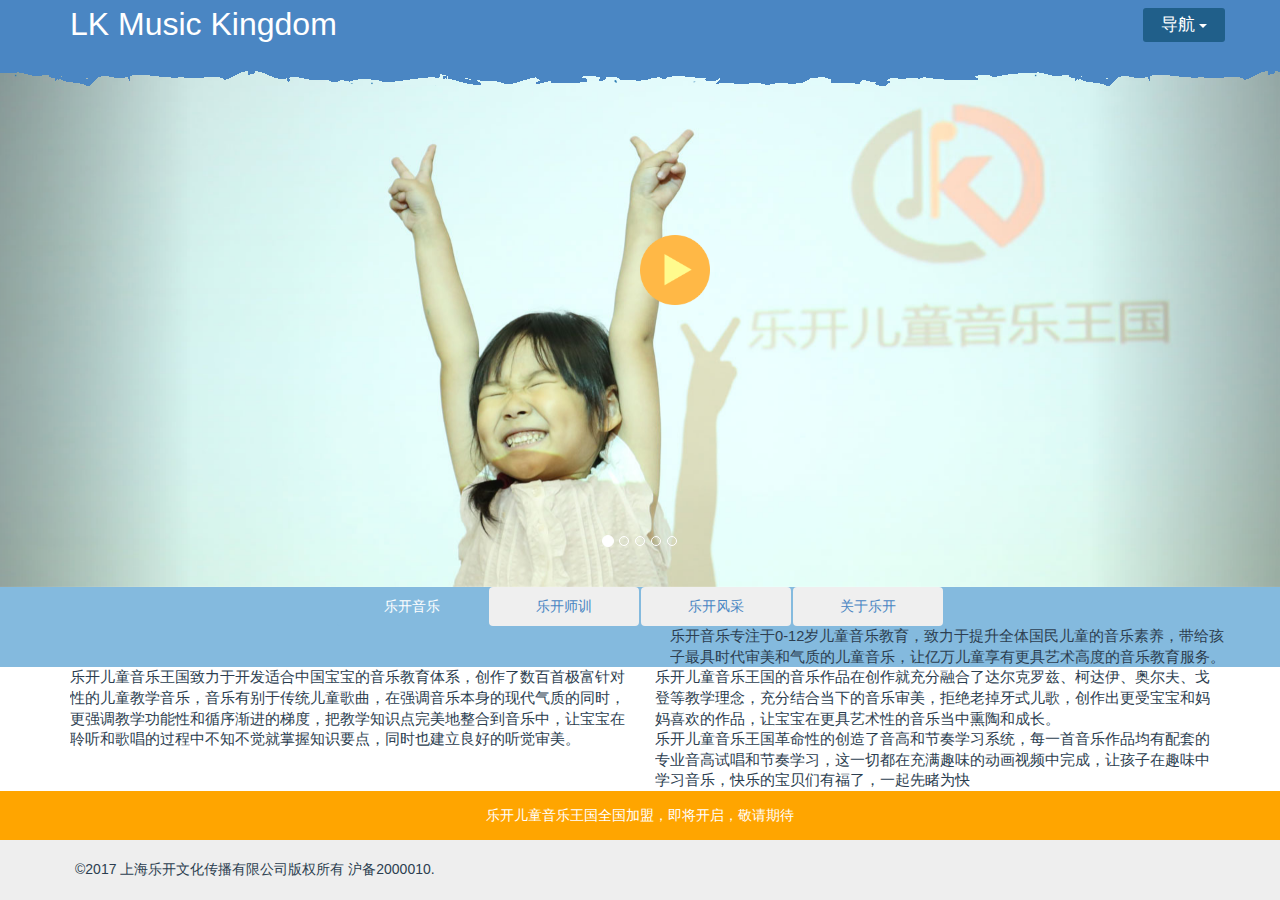
==== www/html/index.html @ 1373474d "init" ====
<html lang="en">
<head>
    <meta charset="UTF-8">
    <meta name="viewport" content="width=device-width, initial-scale=1">
    <title>乐开儿童音乐王国|中国最权威的儿童音乐教育品牌</title>
    <link rel="stylesheet" href="./css/bootstrap.css">
    <link rel="stylesheet" href="./css/style.css">
    <script src="./js/jquery-3.2.1.min.js"></script>
    <script src="./js/bootstrap.js"></script>
    <style>
        .video {
            position: absolute;
            height: auto;
            margin: 0 auto;
            text-align: center;
            z-index: 5;
            top:40%;
            left: 50%;
            display: inline-block;
            vertical-align: middle;
        }
        .play-video-btn {
            height: 70px;
            width: 70px;
            text-align: center;
        }
        .play-video-btn img {
            cursor: pointer;
            position: relative;
            z-index: 2;
        }
        .play-video-btn:after {
            display: block;
            position: absolute;
            left: 0;
            width: 100%;
            height: 10px;
            margin-top: -40px;
            background: transparent url("./img/dotted-line.png") repeat-x;
            content: '';
        }
        ul.nav {
            list-style: none;
            float: left;
            position: relative;
            left: 50%;
        }
        .nav li{ 
            float:left;
            position: relative;
            left: -50%;
        }
        .nav li a{ display:block; text-align:center; width:150px; background-color:#efefef;}
        .nav li.active a {background-color:#84bade;}
        .nav li.active a:hover {background-color:#84bade;}
        .nav li.active a:after {background-color:#84bade;}
        .nav li a:hover{ background-color:#F60; color:#fff}
        .padding {padding: 5px}
       </style>
</head>
<body>
<div class="wrapper">
    <nav class="navbar navbar-default navbar-fixed-top">
        <div class="container-fluid" style="background-color:#4a86c3">
            <div class="container">
                <div class="navbar-header navbar-left">
                    <span style="font-size: xx-large;color: white;line-height: 150%">LK Music Kingdom</span>
                </div>
                <div class="dropdown navbar-btn navbar-right">
                    <button type="button" class="btn dropdown-toggle" id="dropdownMenu" data-toggle="dropdown">导航
                        <span class="caret"></span>
                    </button>
                    <ul class="dropdown-menu tab-titles constrain" role="menu" aria-labelledby="dropdownMenu"
                        style="background-color:#4a86c3">
                        <li role="presentation" style="color: white">
                            <a role="menuitem" tabindex="-1" href="#">乐开音乐</a>
                        </li>
                        <li role="presentation" style="color: white">
                            <a role="menuitem" tabindex="-1" href="#">乐开师训</a>
                        </li>
                        <li role="presentation" style="color: white">
                            <a role="menuitem" tabindex="-1" href="#">乐开风采</a>
                        </li>
                        <li role="presentation" style="color: white">
                            <a role="menuitem" tabindex="-1" href="#">关于乐开</a>
                        </li>
                    </ul>
                </div>
            </div>
        </div>
        <div class="header-wrapper">&nbsp;</div>
    </nav>
    <!--轮播 start-->
    <div style="position:relative;">
        <div id="myCarousel" class="carousel slide">
            <!-- 轮播（Carousel）指标 -->
            <ol class="carousel-indicators">
                <li data-target="#myCarousel" data-slide-to="0" class="active"></li>
                <li data-target="#myCarousel" data-slide-to="1"></li>
                <li data-target="#myCarousel" data-slide-to="2"></li>
                <li data-target="#myCarousel" data-slide-to="3"></li>
                <li data-target="#myCarousel" data-slide-to="4"></li>
            </ol>
            <!-- 轮播（Carousel）项目 -->
            <div class="carousel-inner">
                <div class="item active">
                    <img src="./img/carousel/slide3.jpg" alt="Third slide">
                </div>
                <div class="item">
                    <img src="./img/carousel/slide1.jpg" alt="First slide">
                </div>
                <div class="item">
                    <img src="./img/carousel/slide2.jpg" alt="Second slide">
                </div>
                <div class="item">
                    <img src="./img/carousel/slide4.jpg" alt="Third slide">
                </div>
                <div class="item">
                    <img src="./img/carousel/slide5.jpg" alt="Third slide">
                </div>
            </div>
            <!-- 轮播（Carousel）导航 -->
            <a class="carousel-control left" href="#myCarousel" data-slide="prev">&lsaquo;</a>
            <a class="carousel-control right" href="#myCarousel" data-slide="next">&rsaquo;</a>
        </div>
        <div class="video">
            <div class="play-video-btn">
                <a href="#" data-toggle="modal" data-target="#videoModal">
                    <img src="./img/play-video-btn.png" alt="Play Video">
                </a>
            </div>
        </div>
    </div>
    <!--轮播 end-->
    <!--标签页 start-->
    <div style="background-color: #84bade">
        <div class="container">
            <ul id="myTab" class="nav nav-pills">
                <li class="active">
                    <a href="#music" data-toggle="tab">
                        乐开音乐
                    </a>
                </li>
                <li>
                    <a href="#teacher" data-toggle="tab">乐开师训</a>
                </li>
                <li>
                    <a href="#activity" data-toggle="tab">乐开风采</a>
                </li>
                <li>
                    <a href="#about" data-toggle="tab">关于乐开</a>
                </li>
            </ul>
            <div id="myTabContent" class="tab-content">
                <div class="tab-pane fade in active" id="music">
                    <div class="container">
                        <div class="row">
                            <div class="col-md-6">
                                
                            </div>
                            <div class="col-md-6">
                                <p>乐开音乐专注于0-12岁儿童音乐教育，致力于提升全体国民儿童的音乐素养，带给孩子最具时代审美和气质的儿童音乐，让亿万儿童享有更具艺术高度的音乐教育服务。
                                </p>
                            </div>
                        </div>
                    </div>
                </div>
                <div class="tab-pane fade" id="teacher">
                    <div class="container">
                        <div class="row">
                            <div class="col-md-6">
                                <p>
                                    <ul>
                                        <li>节奏由简入难，逐渐深入，多元练习，趣味融入，快乐地玩，开心地学</li>
                                        <li>结合达尔克罗兹,柯达伊,奥尔夫等多元教学法，融合中国的本土文化元素,有梯度的儿童音高教学练习，充分适应孩子不同年龄段的视唱特征</li>
                                        <li>由国内外音乐早教专家和一线专业儿童音乐创作团队历时数年，精心打磨创作编配，带给属于孩子们真正有童真和气质的儿童音乐</li>
                                        <li>融合趣味性的动画节奏及音高练习，配合奥尔夫乐器玩法，真正提升孩子的音乐基础能力及听想能力</li>
                                    </ul>
                                </p>
                            </div>
                            <div class="col-md-6">
                                
                            </div>
                        </div>
                    </div>
                </div>
                <div class="tab-pane fade" id="activity">
                    <p><img src="./img/content/a.png"></p>
                </div>
                <div class="tab-pane fade" id="about">
                    <div class="container">
                        <div class="row">
                            <div class="col-md-6">
                                <dl class="dl-horizontal">
                                    <dt></dt>
                                    <dd><img src="./img/qr.png" style="width:150px;height:150px"></dd>
                                    <dt>地址</dt>
                                    <dd>...</dd>
                                    <dt>联系电话</dt>
                                    <dd>...</dd>
                                    <dt>联系人</dt>
                                    <dd>...</dd>
                                    <dt>邮箱</dt>
                                    <dd>...</dd>
                                </dl>
                            </div>
                            <div class="col-md-6 padding"><iframe src="map.html" width="100%" height="40%"></iframe></div>
                        </div>
                    </div>                    
                </div>
            </div>
        </div>
    </div>
    <!--标签页 end-->
    <!--固定start-->
    <div class="container">
        <div class="row">
            <div class="col-md-6">
                <p>
                乐开儿童音乐王国致力于开发适合中国宝宝的音乐教育体系，创作了数百首极富针对性的儿童教学音乐，音乐有别于传统儿童歌曲，在强调音乐本身的现代气质的同时，更强调教学功能性和循序渐进的梯度，把教学知识点完美地整合到音乐中，让宝宝在聆听和歌唱的过程中不知不觉就掌握知识要点，同时也建立良好的听觉审美。
                </p>
            </div>
            <div class="col-md-6">
                <p>
                乐开儿童音乐王国的音乐作品在创作就充分融合了达尔克罗兹、柯达伊、奥尔夫、戈登等教学理念，充分结合当下的音乐审美，拒绝老掉牙式儿歌，创作出更受宝宝和妈妈喜欢的作品，让宝宝在更具艺术性的音乐当中熏陶和成长。
                </p>
                <p>乐开儿童音乐王国革命性的创造了音高和节奏学习系统，每一首音乐作品均有配套的专业音高试唱和节奏学习，这一切都在充满趣味的动画视频中完成，让孩子在趣味中学习音乐，快乐的宝贝们有福了，一起先睹为快
                </p>
            </div>
        </div>
    </div>
    <!--固定end-->
    <div style="background-color: orange">
        <div class="container text-center" style="color: white;padding: 15px">乐开儿童音乐王国全国加盟，即将开启，敬请期待</div>
    </div>
    <div style="background-color: #EEEEEE">
        <div class="container" style="padding: 20px">©2017 上海乐开文化传播有限公司版权所有 沪备2000010.</div>
    </div>
</div>
<div class="modal fade" id="videoModal" tabindex="-1">
    <div class="modal-dialog" role="document" style="width: auto;">
        <div class="modal-content">
            <div class="modal-body">
                <video id="videoSource" controls="controls" style="width: 100%">
                    <source src="./img/ConfidentCustomer.mp4" type="video/mp4">
                    你的浏览器不支持该视频播放！
                </video>
            </div>
        </div>
    </div>
</div>
</body>
</html>

<script>
    $(function() {
        var video = document.getElementById('videoSource');
        $('#videoModal').on('hide.bs.modal', function(){
            video.pause();
        })
        $('#videoModal').on('shown.bs.modal', function(){
            video.play();
        })
    });
</script>
---- www/html/css/style.css ----
@charset "UTF-8";
* {
  margin: 0;
  padding: 0;
  box-sizing: border-box;
  -webkit-tap-highlight-color: transparent; }

/*! normalize.css v1.1.0 | MIT License | git.io/normalize */
/* ==========================================================================
   HTML5 display definitions
   ========================================================================== */
/**
 * Correct `block` display not defined in IE 6/7/8/9 and Firefox 3.
 */
article,
aside,
details,
figcaption,
figure,
footer,
header,
hgroup,
main,
nav,
section,
summary {
  display: block;
}

/**
 * Correct `inline-block` display not defined in IE 6/7/8/9 and Firefox 3.
 */
audio,
canvas,
video {
  display: inline-block;
  *display: inline;
  *zoom: 1;
}

/**
 * Prevent modern browsers from displaying `audio` without controls.
 * Remove excess height in iOS 5 devices.
 */
audio:not([controls]) {
  display: none;
  height: 0;
}

/**
 * Address styling not present in IE 7/8/9, Firefox 3, and Safari 4.
 * Known issue: no IE 6 support.
 */
[hidden] {
  display: none;
}

/* ==========================================================================
   Base
   ========================================================================== */
/**
 * 1. Correct text resizing oddly in IE 6/7 when body `font-size` is set using
 *    `em` units.
 * 2. Prevent iOS text size adjust after orientation change, without disabling
 *    user zoom.
 */
html {
  font-size: 100%;
  /* 1 */
  -webkit-text-size-adjust: 100%;
  /* 2 */
  -ms-text-size-adjust: 100%;
  /* 2 */
}

/**
 * Address `font-family` inconsistency between `textarea` and other form
 * elements.
 */
html,
button,
input,
select,
textarea {
  font-family: sans-serif;
}

/**
 * Address margins handled incorrectly in IE 6/7.
 */
body {
  margin: 0;
}

/* ==========================================================================
   Links
   ========================================================================== */
/**
 * Address `outline` inconsistency between Chrome and other browsers.
 */
a:focus {
  outline: thin dotted;
}

/**
 * Improve readability when focused and also mouse hovered in all browsers.
 */
a:active,
a:hover {
  outline: 0;
}

/* ==========================================================================
   Typography
   ========================================================================== */
/**
 * Address font sizes and margins set differently in IE 6/7.
 * Address font sizes within `section` and `article` in Firefox 4+, Safari 5,
 * and Chrome.
 */
h1 {
  font-size: 2em;
  margin: 0.67em 0;
}

h2 {
  font-size: 1.5em;
  margin: 0.83em 0;
}

h3 {
  font-size: 1.17em;
  margin: 1em 0;
}

h4 {
  font-size: 1em;
  margin: 1.33em 0;
}

h5 {
  font-size: 0.83em;
  margin: 1.67em 0;
}

h6 {
  font-size: 0.67em;
  margin: 2.33em 0;
}

/**
 * Address styling not present in IE 7/8/9, Safari 5, and Chrome.
 */
abbr[title] {
  border-bottom: 1px dotted;
}

/**
 * Address style set to `bolder` in Firefox 3+, Safari 4/5, and Chrome.
 */
b,
strong {
  font-weight: bold;
}

blockquote {
  margin: 1em 40px;
}

/**
 * Address styling not present in Safari 5 and Chrome.
 */
dfn {
  font-style: italic;
}

/**
 * Address differences between Firefox and other browsers.
 * Known issue: no IE 6/7 normalization.
 */
hr {
  -moz-box-sizing: content-box;
  box-sizing: content-box;
  height: 0;
}

/**
 * Address styling not present in IE 6/7/8/9.
 */
mark {
  background: #ff0;
  color: #000;
}

/**
 * Address margins set differently in IE 6/7.
 */
p,
pre {
  margin: 1em 0;
}

/**
 * Correct font family set oddly in IE 6, Safari 4/5, and Chrome.
 */
code,
kbd,
pre,
samp {
  font-family: monospace, serif;
  _font-family: 'courier new', monospace;
  font-size: 1em;
}

/**
 * Improve readability of pre-formatted text in all browsers.
 */
pre {
  white-space: pre;
  white-space: pre-wrap;
  word-wrap: break-word;
}

/**
 * Address CSS quotes not supported in IE 6/7.
 */
q {
  quotes: none;
}

/**
 * Address `quotes` property not supported in Safari 4.
 */
q:before,
q:after {
  content: '';
  content: none;
}

/**
 * Address inconsistent and variable font size in all browsers.
 */
small {
  font-size: 80%;
}

/**
 * Prevent `sub` and `sup` affecting `line-height` in all browsers.
 */
sub,
sup {
  font-size: 75%;
  line-height: 0;
  position: relative;
  vertical-align: baseline;
}

sup {
  top: -0.5em;
}

sub {
  bottom: -0.25em;
}

/* ==========================================================================
   Lists
   ========================================================================== */
/**
 * Address margins set differently in IE 6/7.
 */
dl,
menu,
ol,
ul {
  margin: 1em 0;
}

dd {
  margin: 0 0 0 40px;
}

/**
 * Address paddings set differently in IE 6/7.
 */
menu,
ol,
ul {
  padding: 0 0 0 40px;
}

/**
 * Correct list images handled incorrectly in IE 7.
 */
nav ul,
nav ol {
  list-style: none;
  list-style-image: none;
}

/* ==========================================================================
   Embedded content
   ========================================================================== */
/**
 * 1. Remove border when inside `a` element in IE 6/7/8/9 and Firefox 3.
 * 2. Improve image quality when scaled in IE 7.
 */
img {
  border: 0;
  /* 1 */
  -ms-interpolation-mode: bicubic;
  /* 2 */
}

/**
 * Correct overflow displayed oddly in IE 9.
 */
svg:not(:root) {
  overflow: hidden;
}

/* ==========================================================================
   Figures
   ========================================================================== */
/**
 * Address margin not present in IE 6/7/8/9, Safari 5, and Opera 11.
 */
figure {
  margin: 0;
}

/* ==========================================================================
   Forms
   ========================================================================== */
/**
 * Correct margin displayed oddly in IE 6/7.
 */
form {
  margin: 0;
}

/**
 * Define consistent border, margin, and padding.
 */
fieldset {
  border: 1px solid #c0c0c0;
  margin: 0 2px;
  padding: 0.35em 0.625em 0.75em;
}

/**
 * 1. Correct color not being inherited in IE 6/7/8/9.
 * 2. Correct text not wrapping in Firefox 3.
 * 3. Correct alignment displayed oddly in IE 6/7.
 */
legend {
  border: 0;
  /* 1 */
  padding: 0;
  white-space: normal;
  /* 2 */
  *margin-left: -7px;
  /* 3 */
}

/**
 * 1. Correct font size not being inherited in all browsers.
 * 2. Address margins set differently in IE 6/7, Firefox 3+, Safari 5,
 *    and Chrome.
 * 3. Improve appearance and consistency in all browsers.
 */
button,
input,
select,
textarea {
  font-size: 100%;
  /* 1 */
  margin: 0;
  /* 2 */
  vertical-align: baseline;
  /* 3 */
  *vertical-align: middle;
  /* 3 */
}

/**
 * Address Firefox 3+ setting `line-height` on `input` using `!important` in
 * the UA stylesheet.
 */
button,
input {
  line-height: normal;
}

/**
 * Address inconsistent `text-transform` inheritance for `button` and `select`.
 * All other form control elements do not inherit `text-transform` values.
 * Correct `button` style inheritance in Chrome, Safari 5+, and IE 6+.
 * Correct `select` style inheritance in Firefox 4+ and Opera.
 */
button,
select {
  text-transform: none;
}

/**
 * 1. Avoid the WebKit bug in Android 4.0.* where (2) destroys native `audio`
 *    and `video` controls.
 * 2. Correct inability to style clickable `input` types in iOS.
 * 3. Improve usability and consistency of cursor style between image-type
 *    `input` and others.
 * 4. Remove inner spacing in IE 7 without affecting normal text inputs.
 *    Known issue: inner spacing remains in IE 6.
 */
button,
html input[type="button"],
input[type="reset"],
input[type="submit"] {
  -webkit-appearance: button;
  /* 2 */
  cursor: pointer;
  /* 3 */
  *overflow: visible;
  /* 4 */
}

/**
 * Re-set default cursor for disabled elements.
 */
button[disabled],
html input[disabled] {
  cursor: default;
}

/**
 * 1. Address box sizing set to content-box in IE 8/9.
 * 2. Remove excess padding in IE 8/9.
 * 3. Remove excess padding in IE 7.
 *    Known issue: excess padding remains in IE 6.
 */
input[type="checkbox"],
input[type="radio"] {
  box-sizing: border-box;
  /* 1 */
  padding: 0;
  /* 2 */
  *height: 13px;
  /* 3 */
  *width: 13px;
  /* 3 */
}

/**
 * 1. Address `appearance` set to `searchfield` in Safari 5 and Chrome.
 * 2. Address `box-sizing` set to `border-box` in Safari 5 and Chrome
 *    (include `-moz` to future-proof).
 */
input[type="search"] {
  -webkit-appearance: textfield;
  /* 1 */
  -moz-box-sizing: content-box;
  -webkit-box-sizing: content-box;
  /* 2 */
  box-sizing: content-box;
}

/**
 * Remove inner padding and search cancel button in Safari 5 and Chrome
 * on OS X.
 */
input[type="search"]::-webkit-search-cancel-button,
input[type="search"]::-webkit-search-decoration {
  -webkit-appearance: none;
}

/**
 * Remove inner padding and border in Firefox 3+.
 */
button::-moz-focus-inner,
input::-moz-focus-inner {
  border: 0;
  padding: 0;
}

/**
 * 1. Remove default vertical scrollbar in IE 6/7/8/9.
 * 2. Improve readability and alignment in all browsers.
 */
textarea {
  overflow: auto;
  /* 1 */
  vertical-align: top;
  /* 2 */
}

/* ==========================================================================
   Tables
   ========================================================================== */
/**
 * Remove most spacing between table cells.
 */
table {
  border-collapse: collapse;
  border-spacing: 0;
}

@font-face {
  font-family: 'StreetscriptRedux';
  src: url("../fonts/streetscriptredux-webfont.eot");
  src: url("../fonts/streetscriptredux-webfont.eot?#iefix") format("embedded-opentype"), url("../fonts/streetscriptredux-webfont.woff") format("woff"), url("../fonts/streetscriptredux-webfont.ttf") format("truetype");
  font-weight: normal;
  font-style: normal;
}
*, *:before, *:after {
  -webkit-box-sizing: border-box;
  -moz-box-sizing: border-box;
  box-sizing: border-box;
}

body, html,p {
  font-weight: 300;
  font-size: 14px;
  line-height: 1.4;
  font-family: Microsoft Yahei,"Cabin", "Helvetica Neue", Helvetica, Arial, sans-serif;
  color: #2c3e50;
  margin: 0;
  padding: 0;
  width: 100%;
  overflow-x: hidden;
}

h1, h2, h3, h4, h5, h6 {
  font-family: "StreetscriptRedux", "Helvetica Neue", Helvetica, Arial, sans-serif;
  margin: 0;
  padding: 0;
}

.content h1, .content h2, .content h3, .content h4, .content h5, .content h6 {
  font-family: "Cabin", "Helvetica Neue", Helvetica, Arial, sans-serif;
}

.content.jp-content {
  font-size: 0.8em;
}
.content.jp-content h1, .content.jp-content h2, .content.jp-content h3, .content.jp-content h4, .content.jp-content h5, .content.jp-content h6 {
  font-family: "ヒラギノ角ゴ Pro W3", "Hiragino Kaku Gothic Pro", Osaka, "メイリオ", Meiryo, "ＭＳ Ｐゴシック", "MS PGothic", "Cabin", sans-serif;
}

h2 {
  font-size: 1.5em;
}

p {
  line-height: 1.4em;
  font-size: 14px;
}

a {
  text-decoration: none;
  color: #4a86c3;
}
a:hover {
  color: #205f8a;
}

ul {
  margin: 0;
  padding: 0;
}
ul li {
  list-style-type: none;
  margin: 0;
  padding: 0;
}

img {
  max-width: 100%;
}

.wrapper {
  width: 100%;
}

.header-wrapper {
  background-color: #4a86c3;
}
.header-wrapper:after {
  display: block;
  margin-top: -8px;
  height: 24px;
  width: 100%;
  content: " ";
  background: white url(../img/tear_bg.png) top center repeat-x;
}
.header-wrapper.sticky {
  position: fixed;
  z-index: 10;
}
.header-wrapper.sticky:after {
  background-color: transparent;
}

.body-wrapper {
  background-color: white;
}

.newsletter-wrapper {
  background: #ff9a00 url("../img/dotted-line.png") repeat-x;
  background-position: 0 3em;
}

.footer-wrapper {
  background-color: #ecf0f1;
}

.constrain {
  width: 90%;
  max-width: 63.75em;
  margin: 0 auto;
}

.btn {
  display: block;
  width: 100%;
  text-align: center;
  background-color: #205f8a;
  color: white;
  font-size: 1.2em;
  text-decoration: none;
  padding: 0.25em 1em;
  -moz-border-radius: 3px;
  -webkit-border-radius: 3px;
  border-radius: 3px;
  cursor: pointer;
}
.btn:hover {
  background-color: #84bade;
  color: white;
}

.no-mobile {
  display: none;
}

.desktop-only {
  display: none;
}

.cf:before,
.cf:after {
  content: " ";
  display: table;
}

.cf:after {
  clear: both;
}

.flash-alert {
  position: absolute;
  width: 100%;
  z-index: 100;
  background-color: #ff9a00;
  text-align: center;
  color: white;
  font-weight: bold;
  padding: 2em 0;
  filter: progid:DXImageTransform.Microsoft.Alpha(Opacity=90);
  opacity: 0.9;
}
.flash-alert h2 {
  font-size: 1.3em;
}

.call-to-action {
  margin-top: 1em;
}

@media all and (min-width: 45em) {
  p {
    font-size: 1.05em;
  }

  .btn {
    display: inline-block;
    width: auto;
  }

  .newsletter-wrapper {
    background-position: 0 3.5em;
  }
}
@media all and (min-width: 63.75em) {
  .mobile-only {
    display: none !important;
  }

  .no-mobile {
    display: block !important;
  }

  .desktop-only {
    display: block !important;
  }
}
.sm2_button {
  cursor: pointer;
  display: inline-block;
}
.sm2_button:before {
  position: relative;
  top: 6px;
  content: '';
  display: inline-block;
  width: 20px;
  height: 20px;
  margin-right: 0.5em;
  background: url("../img/play-song-sprite.png") no-repeat;
}
.sm2_button.sm2_playing:before {
  background-position: -20px 0;
}

/* Firefox specific hack */
@-moz-document url-prefix() {
  header .language-select select {
    padding-top: 8px !important;
  }
}
header .language-select select::-ms-expand {
  display: none;
}

header {
  padding: 2em 0 0.5em 0;
}
header .header-left {
  float: left;
  width: 62%;
}
header .header-right {
  float: right;
  width: 38%;
  text-align: right;
}
header .sub-site-name {
  color: white;
  font-size: 1.1em;
}
header .mobile-btn {
  position: relative;
  display: inline-block;
  color: white;
  padding: 0.5em;
  margin-left: 0.5em;
  cursor: pointer;
  border: 1px solid white;
  -moz-border-radius: 3px;
  -webkit-border-radius: 3px;
  border-radius: 3px;
}
header .mobile-btn.active:after {
  position: absolute;
  bottom: -16px;
  left: 50%;
  margin-left: -15px;
  border-left: 15px solid transparent;
  border-right: 15px solid transparent;
  border-bottom: 15px solid #205f8a;
  content: "";
  z-index: 3;
}
header .jpn-site-link {
  border-radius: 3px;
  background-color: #84bade;
  padding: 5px;
  font-size: 0.85em;
  color: white;
}
header .menu {
  display: none;
  position: absolute;
  z-index: 5;
  top: 100%;
  margin-top: 16px;
  left: 0px;
}
header .menu.active {
  display: block;
}
header .menu li {
  background-color: #205f8a;
  border-top: 1px solid #4a86c3;
}
header .menu li a {
  color: white;
  display: block;
  padding: 0.75em 1em;
  -moz-transition: background-color 500ms;
  -o-transition: background-color 500ms;
  -webkit-transition: background-color 500ms;
  transition: background-color 500ms;
}
header .menu li a:hover {
  color: white;
  background-color: #84bade;
}
header .menu.main-menu {
  width: 100%;
  left: 0;
  top: 68px;
  font-size: 1.1em;
  text-transform: uppercase;
  text-align: center;
  z-index: 10;
}
header .menu.main-menu li {
  width: 100%;
  display: block;
}
header .menu.main-menu li.mobile-only.taiwan a {
  font-size: 1.2em;
}
header .language-select {
  overflow: hidden;
  position: relative;
}
header .language-select select {
  padding: 0px 45px 0 10px;
  margin: 0;
  background: #87b8d9;
  border-radius: 3px;
  color: #34495e;
  font-size: 0.8em;
  border: 1px solid transparent;
  outline: none;
  display: inline-block;
  -webkit-appearance: none;
  -moz-appearance: none;
  appearance: none;
  cursor: pointer;
  height: 30px;
}
header .language-select:after {
  content: '';
  border: none;
  background: url("../img/dropdown.png") no-repeat scroll right top;
  position: absolute;
  right: 0;
  top: 0;
  width: 33px;
  height: 30px;
  margin: 0;
  outline: none;
  padding: 0;
  pointer-events: none;
}
header .secondary-nav-container {
  float: right;
}
header .secondary-nav {
  -moz-border-radius: 3px;
  -webkit-border-radius: 3px;
  border-radius: 3px;
  background-color: #205f8a;
  float: right;
  margin-top: 0.8em;
}
header .secondary-nav li {
  -moz-border-radius: 3px;
  -webkit-border-radius: 3px;
  border-radius: 3px;
  -moz-transition: 500ms;
  -o-transition: 500ms;
  -webkit-transition: 500ms;
  transition: 500ms;
  display: inline-block;
  list-style-type: disc !important;
}
header .secondary-nav li a {
  color: white;
  display: block;
  padding: 0.5em;
}
header .secondary-nav li:hover {
  background-color: #84bade;
}
@media all and (min-width: 63.75em) {
  header .header-left {
    min-height: 32px;
  }
  header .menu {
    display: block;
    position: static;
    float: left;
  }
  header .menu.main-menu {
    width: 59%;
    text-transform: none;
    text-align: left;
  }
  header .menu.main-menu li {
    -moz-border-radius: 3px;
    -webkit-border-radius: 3px;
    border-radius: 3px;
    -moz-transition: 500ms;
    -o-transition: 500ms;
    -webkit-transition: 500ms;
    transition: 500ms;
    background-color: transparent;
    border: 0;
    display: inline-block;
    width: auto;
  }
  header .menu.main-menu li:hover, header .menu.main-menu li.active {
    background-color: #84bade;
  }
  header .menu.main-menu li:hover a, header .menu.main-menu li.active a {
    background-color: transparent;
    color: white;
  }
  header .menu.main-menu li a {
    display: inline-block;
    padding: 0.5em;
  }
}

.newsletter {
  padding: 2em 0;
  text-align: center;
}
.newsletter h2 {
  color: white;
  background-color: #ff9a00;
  padding: 0 0.5em;
  display: inline-block;
  font-size: 2em;
}
@media all and (min-width: 45em) {
  .newsletter h2 {
    padding: 0 1.5em;
    font-size: 2.75em;
  }
}

footer {
  padding: 1.5em 0;
}
footer li {
  background-color: #84bade;
  border-bottom: 1px solid #e2f3ff;
}
footer li a {
  color: white;
  display: block;
  padding: 0.75em 1em;
  -moz-transition: background-color 500ms;
  -o-transition: background-color 500ms;
  -webkit-transition: background-color 500ms;
  transition: background-color 500ms;
}
footer li a:hover {
  color: white;
  background-color: #4a86c3;
}
footer .copyright {
  margin-top: 0.75em;
  font-size: 0.9em;
}
@media all and (min-width: 45em) {
  footer .footer-links {
    float: left;
    width: 75%;
  }
  footer .footer-links li a {
    padding: 0;
    margin-right: 0.75em;
  }
  footer .social-links {
    float: right;
    text-align: right;
    width: 25%;
  }
  footer .social-links a {
    text-indent: 100%;
    overflow: hidden;
    white-space: nowrap;
    background: url("../img/social-icons.png") no-repeat;
    height: 32px;
    padding: 0;
    margin: 0 1em;
  }
  footer .social-links a.facebook {
    width: 15px;
  }
  footer .social-links a.youtube {
    width: 32px;
    margin-right: 0;
    background-position: -15px 0;
  }
  footer li {
    background-color: transparent;
    border: none;
    display: inline-block;
  }
  footer li a {
    color: #205f8a;
  }
  footer li a:hover {
    color: #205f8a;
    background-color: transparent;
  }
}

.header-wrapper:after {
  position: absolute;
  z-index: 10;
  background-color: transparent;
}

.header-bg-img {
  display: none;
}

.page-heading-wrapper {
  padding-bottom: 2em;
  position: relative;
}
.page-heading-wrapper .page-heading {
  position: relative;
  padding-top: 28px;
}
.page-heading-wrapper .page-heading .breadcrumbs {
  display: none;
  padding-top: .25em;
}
.page-heading-wrapper .page-heading .breadcrumbs .breadcrumb-divider {
  margin: 0 5px;
  color: #a3b6bb;
}
.page-heading-wrapper .page-heading .breadcrumbs a {
  color: white;
}
.page-heading-wrapper .page-heading .breadcrumbs a:hover {
  color: #ff9a00;
}
.page-heading-wrapper .page-heading h1 {
  color: #ff9a00;
  font-size: 3em;
}

@media all and (min-width: 45em) {
  .header-bg-img {
    display: block;
    width: 100%;
    height: 100%;
    background-size: cover;
    background-position: center center;
    position: absolute;
    z-index: 0;
    top: 0;
  }

  .page-heading-wrapper {
    height: 250px;
    padding-top: 1.75em;
  }
  .page-heading-wrapper .page-heading {
    padding-top: 0;
  }
  .page-heading-wrapper .page-heading .breadcrumbs {
    display: block;
  }
}
/* Firefox specific hack */
@-moz-document url-prefix() {
  .sub-nav-mobile select {
    padding-top: 14px !important;
  }
}
.sub-nav-mobile::-ms-expand {
  display: none;
}

.sub-nav-mobile {
  margin-top: 1em;
  overflow: hidden;
  position: relative;
}
.sub-nav-mobile select {
  width: 100%;
  padding: 0 45px 0 10px;
  margin: 0;
  background: #84bade;
  color: white;
  font-size: 1.05em;
  border: none;
  outline: none;
  display: inline-block;
  -webkit-appearance: none;
  -moz-appearance: none;
  appearance: none;
  cursor: pointer;
  height: 46px;
}
.sub-nav-mobile:after {
  content: '';
  border: none;
  background: #84bade url("../img/dropdown_white.png") 50% 50% no-repeat;
  position: absolute;
  right: 0;
  top: 0;
  width: 46px;
  height: 46px;
  margin: 0;
  outline: none;
  padding: 0;
  pointer-events: none;
}
@media all and (min-width: 45em) {
  .sub-nav-mobile {
    display: none;
  }
}

.sub-nav {
  display: none;
}
@media all and (min-width: 45em) {
  .sub-nav {
    display: block;
    font-size: 1.08em;
  }
  .sub-nav li {
    padding: 0 0 1.20em 1.5em;
    position: relative;
  }
  .sub-nav li.active:before {
    position: absolute;
    left: 0;
    width: 12px;
    height: 16px;
    content: "";
    background: transparent url(../img/subnav_current.png) 0 0.35em no-repeat;
  }
  .sub-nav ul ul {
    margin-left: -15px;
  }
  .sub-nav ul ul li {
    padding-top: 5px;
    padding-bottom: 5px;
  }
  .sub-nav ul ul li a {
    color: #96b4c9;
  }
}

.jp-content {
  font-family: "ヒラギノ角ゴ Pro W3", "Hiragino Kaku Gothic Pro", Osaka, "メイリオ", Meiryo, "ＭＳ Ｐゴシック", "MS PGothic", "Cabin", sans-serif;
}

.content {
  padding: 3% 0;
}
.content .main-body ul {
  margin: 1em 0;
  padding: 0 0 0 40px;
  font-size: 1.05em;
  overflow: hidden;
}
.content .main-body ul li {
  list-style-type: disc;
}
.content .main-body ol {
  margin: 1em 0;
  padding: 0 0 0 40px;
  font-size: 1.05em;
  overflow: hidden;
}
.content .right-col {
  width: 100%;
}
.content .embed-container {
  position: relative;
  padding-bottom: 56.25%;
  height: 0;
  overflow: hidden;
  max-width: 100%;
  height: auto;
}
.content .embed-container iframe, .content .embed-container object, .content .embed-container embed {
  position: absolute;
  top: 0;
  left: 0;
  width: 100%;
  height: 100%;
}
@media all and (min-width: 45em) {
  .content .right-col, .content .left-col {
    float: left;
  }
  .content .left-col {
    width: 25%;
    padding-right: 5%;
  }
  .content .right-col {
    width: 75%;
  }
  .content .right-col ul, .content .right-col ol {
    font-size: 1.25em;
  }
  .content .main-body ul, .content .main-body ol {
    font-size: 1.25em;
  }
}

table {
  width: 100%;
  border: 1px solid #4a86c3;
  margin: 1em 0;
  border-collapse: collapse;
  font-size: 1.05em;
}
table a {
  text-decoration: underline;
}
table.td-border tr td {
  border: 1px solid #4a86c3;
}
table.td-border tr td:first-child {
  margin-bottom: 10px;
}

@media all and (max-width: 45em) {
  thead {
    display: none;
  }
}
th {
  font-weight: bold;
  position: relative;
}

tr {
  border: 1px solid #4a86c3;
}
tr.highlighted {
  background-color: #84bade;
  color: white;
}

td {
  display: block;
}

td, th {
  padding: 0.4em;
  padding-right: 0.8em;
}

.tablesorter-header {
  cursor: pointer;
}
.tablesorter-header:after {
  position: absolute;
  top: 0.5em;
  right: 5px;
  content: "";
  width: 0;
  height: 0;
  border-left: 5px solid transparent;
  border-right: 5px solid transparent;
  border-bottom: 7.5px solid white;
}
.tablesorter-header:before {
  position: absolute;
  bottom: 0.5em;
  right: 5px;
  content: "";
  width: 0;
  height: 0;
  border-left: 5px solid transparent;
  border-right: 5px solid transparent;
  border-top: 7.5px solid white;
}
.tablesorter-header.sorter-false {
  cursor: default;
}
.tablesorter-header.sorter-false:before {
  display: none;
}
.tablesorter-header.sorter-false:after {
  display: none;
}

.tablesorter-headerAsc:after {
  position: absolute;
  top: 0.5em;
  right: 5px;
  content: "";
  width: 0;
  height: 0;
  border-left: 10px solid transparent;
  border-right: 10px solid transparent;
  border-bottom: 15px solid white;
}
.tablesorter-headerAsc:before {
  display: none;
}

.tablesorter-headerDesc:after {
  position: absolute;
  top: 0.5em;
  right: 5px;
  content: "";
  width: 0;
  height: 0;
  border-left: 10px solid transparent;
  border-right: 10px solid transparent;
  border-bottom: 0;
  border-top: 15px solid white;
}
.tablesorter-headerDesc:before {
  display: none;
}

@media all and (min-width: 45em) {
  table {
    font-size: 1.2em;
  }

  thead {
    background-color: #4a86c3;
    color: white;
    text-align: left;
  }

  td {
    display: table-cell;
    border: 1px solid #4a86c3;
  }
}
label {
  display: none;
  font-size: 1.2em;
}
label.always-show {
  display: inline;
}

.field-container.multiselect {
  height: 130px;
  margin-bottom: 0.75em;
}

.form_error {
  font-weight: bold;
  color: #ff9a00;
  margin: 5px 0;
}

.required {
  color: #ff9a00;
}

form {
  margin-top: 0.75em;
}
form.boxed {
  background-color: #ecf0f1;
  padding: 1em;
}

input[type="text"], select, textarea, input[type="password"], input[type="phone"], input[type="email"], input[type="tel"] {
  width: 100%;
  border: 1px solid #84bade;
  padding: 0.3em 0.4em;
  margin: 0.75em 0;
  font-size: 1.2em;
  color: #999;
  outline: 0;
}

select[multiple] {
  position: relative;
  top: 70px;
  margin-top: -70px;
  min-width: 175px;
}

input[type="checkbox"] {
  margin-right: 5px;
}

input[type="submit"] {
  outline: 0;
  border: 0;
}

.callout-box {
  background-color: #84bade;
  color: white;
  margin: 1em 0;
  padding: 1em;
}
.callout-box span {
  font-size: 1.2em;
}
.callout-box .select-container {
  margin-top: 1.2em;
  margin-left: 1.2em;
}
.callout-box select {
  width: auto;
}

#recaptcha_table td {
  display: table-cell !important;
}

@media all and (min-width: 45em) {
  label {
    display: inline-block;
    width: 175px;
  }
  label.checkbox-label {
    width: auto;
  }
  label.always-show {
    display: inline-block;
  }

  input[type="text"], input[type="password"], select, input[type="phone"], input[type="email"], input[type="tel"] {
    width: auto;
  }
}
.pagination .left {
  float: left;
}
.pagination .right {
  float: right;
}
.pagination .active {
  font-weight: bold;
}
.pagination .disabled {
  color: #CCC;
}

.testimonial-block {
  margin-top: 1.5em;
}

@media all and (min-width: 45em) {
  .testimonial-block {
    margin-top: 0;
  }
}
.song {
  margin: 1em 0;
  font-size: 1.2em;
}

.licensing .content-main {
  width: 100%;
  padding-right: 0%;
}
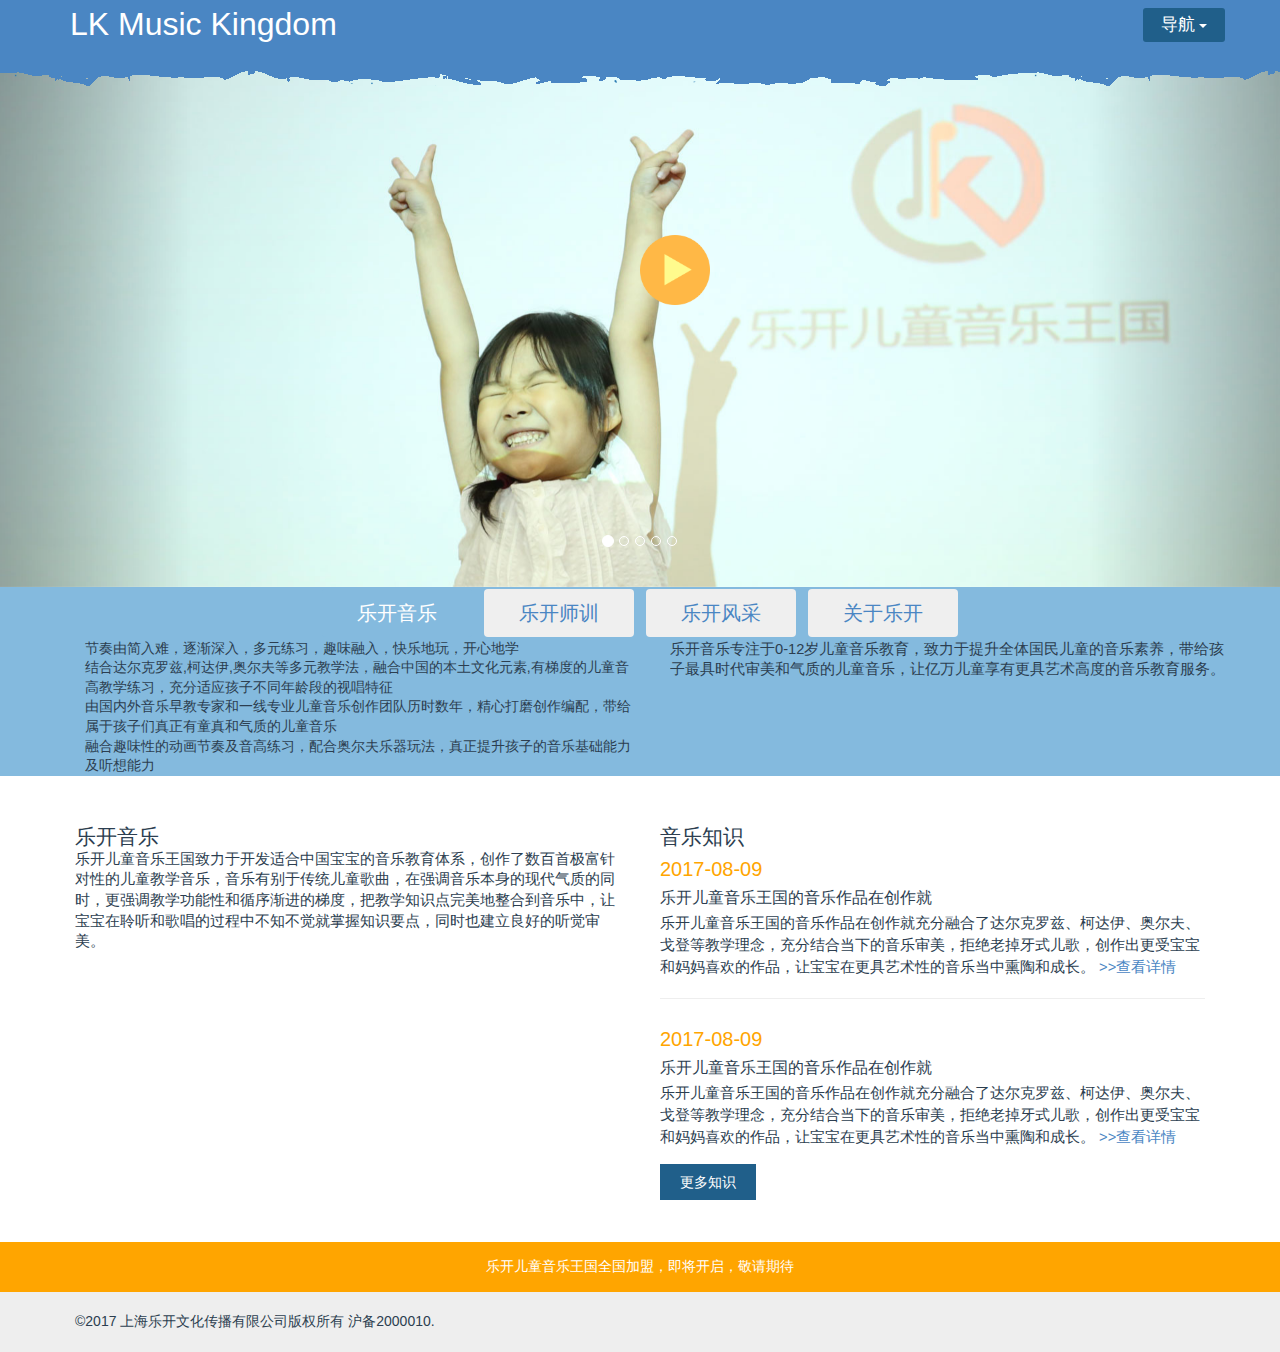
==== commit a77912e5: "页面设计" ====
--- a/www/html/index.html
+++ b/www/html/index.html
@@ -49,13 +49,15 @@
             float:left;
             position: relative;
             left: -50%;
-        }
-        .nav li a{ display:block; text-align:center; width:150px; background-color:#efefef;}
+            margin: 2px 10px;
+        }
+        .nav li a{ display:block; text-align:center; width:150px; background-color:#efefef;font-size: 20px;}
         .nav li.active a {background-color:#84bade;}
         .nav li.active a:hover {background-color:#84bade;}
+        .nav li.active a:focus  {background-color:#84bade;}
         .nav li.active a:after {background-color:#84bade;}
         .nav li a:hover{ background-color:#F60; color:#fff}
-        .padding {padding: 5px}
+        .padding {padding: 50px 20px}
        </style>
 </head>
 <body>
@@ -156,19 +158,6 @@
                     <div class="container">
                         <div class="row">
                             <div class="col-md-6">
-                                
-                            </div>
-                            <div class="col-md-6">
-                                <p>乐开音乐专注于0-12岁儿童音乐教育，致力于提升全体国民儿童的音乐素养，带给孩子最具时代审美和气质的儿童音乐，让亿万儿童享有更具艺术高度的音乐教育服务。
-                                </p>
-                            </div>
-                        </div>
-                    </div>
-                </div>
-                <div class="tab-pane fade" id="teacher">
-                    <div class="container">
-                        <div class="row">
-                            <div class="col-md-6">
                                 <p>
                                     <ul>
                                         <li>节奏由简入难，逐渐深入，多元练习，趣味融入，快乐地玩，开心地学</li>
@@ -179,7 +168,28 @@
                                 </p>
                             </div>
                             <div class="col-md-6">
-                                
+                                <p>乐开音乐专注于0-12岁儿童音乐教育，致力于提升全体国民儿童的音乐素养，带给孩子最具时代审美和气质的儿童音乐，让亿万儿童享有更具艺术高度的音乐教育服务。
+                                </p>
+                            </div>
+                        </div>
+                    </div>
+                </div>
+                <div class="tab-pane fade" id="teacher">
+                    <div class="container">
+                        <div class="row">
+                            <div class="col-md-6"  style="text-align:right; padding:20px">
+                                <img src="./img/content/b1.png" width="350px; padding:20px" />
+                            </div>
+                            <div class="col-md-6"  style="text-align:left; padding:20px">
+                                <img src="./img/content/b2.png" width="350px" />
+                            </div>
+                        </div>
+                        <div class="row">
+                            <div class="col-md-6"  style="text-align:right; padding:20px">
+                                <img src="./img/content/b3.png" width="350px" />
+                            </div>
+                            <div class="col-md-6"  style="text-align:left; padding:20px">
+                                <img src="./img/content/b4.png" width="350px" />
                             </div>
                         </div>
                     </div>
@@ -190,7 +200,7 @@
                 <div class="tab-pane fade" id="about">
                     <div class="container">
                         <div class="row">
-                            <div class="col-md-6">
+                            <div class="col-md-6 padding">
                                 <dl class="dl-horizontal">
                                     <dt></dt>
                                     <dd><img src="./img/qr.png" style="width:150px;height:150px"></dd>
@@ -204,7 +214,7 @@
                                     <dd>...</dd>
                                 </dl>
                             </div>
-                            <div class="col-md-6 padding"><iframe src="map.html" width="100%" height="40%"></iframe></div>
+                            <div class="col-md-6 padding"><iframe src="map.html" width="100%" height="50%"></iframe></div>
                         </div>
                     </div>                    
                 </div>
@@ -215,17 +225,29 @@
     <!--固定start-->
     <div class="container">
         <div class="row">
-            <div class="col-md-6">
+            <div class="col-md-6 padding">
+            <h2>乐开音乐</h2>
                 <p>
                 乐开儿童音乐王国致力于开发适合中国宝宝的音乐教育体系，创作了数百首极富针对性的儿童教学音乐，音乐有别于传统儿童歌曲，在强调音乐本身的现代气质的同时，更强调教学功能性和循序渐进的梯度，把教学知识点完美地整合到音乐中，让宝宝在聆听和歌唱的过程中不知不觉就掌握知识要点，同时也建立良好的听觉审美。
                 </p>
             </div>
-            <div class="col-md-6">
-                <p>
+            <div class="col-md-6 padding">
+            <h2>音乐知识</h2>
+                <span style="padding:20px 0;color:orange;line-height:200%;font-size:20px">2017-08-09</span><br/>
+                <h3>乐开儿童音乐王国的音乐作品在创作就</h3>
+                <p style="margin:5px 0;line-height:150%;">
                 乐开儿童音乐王国的音乐作品在创作就充分融合了达尔克罗兹、柯达伊、奥尔夫、戈登等教学理念，充分结合当下的音乐审美，拒绝老掉牙式儿歌，创作出更受宝宝和妈妈喜欢的作品，让宝宝在更具艺术性的音乐当中熏陶和成长。
+                <a href="#"><span>>>查看详情</span></a>
                 </p>
-                <p>乐开儿童音乐王国革命性的创造了音高和节奏学习系统，每一首音乐作品均有配套的专业音高试唱和节奏学习，这一切都在充满趣味的动画视频中完成，让孩子在趣味中学习音乐，快乐的宝贝们有福了，一起先睹为快
+                <hr/>
+                <span style="padding:20px 0;color:orange;line-height:200%;font-size:20px">2017-08-09</span><br/>
+                <h3>乐开儿童音乐王国的音乐作品在创作就</h3>
+                <p style="margin:5px 0;line-height:150%;">
+                乐开儿童音乐王国的音乐作品在创作就充分融合了达尔克罗兹、柯达伊、奥尔夫、戈登等教学理念，充分结合当下的音乐审美，拒绝老掉牙式儿歌，创作出更受宝宝和妈妈喜欢的作品，让宝宝在更具艺术性的音乐当中熏陶和成长。
+                <span><a href="#">>>查看详情</a></span>
                 </p>
+                <br/>
+                <a href="#"><span style="padding:10px 20px;background-color:#205f8a;color:white;width:100px">更多知识</span></a>
             </div>
         </div>
     </div>
--- a/www/html/css/style.css
+++ b/www/html/css/style.css
@@ -99,7 +99,7 @@
  * Address `outline` inconsistency between Chrome and other browsers.
  */
 a:focus {
-  outline: thin dotted;
+  /*outline: thin dotted;*/
 }
 
 /**
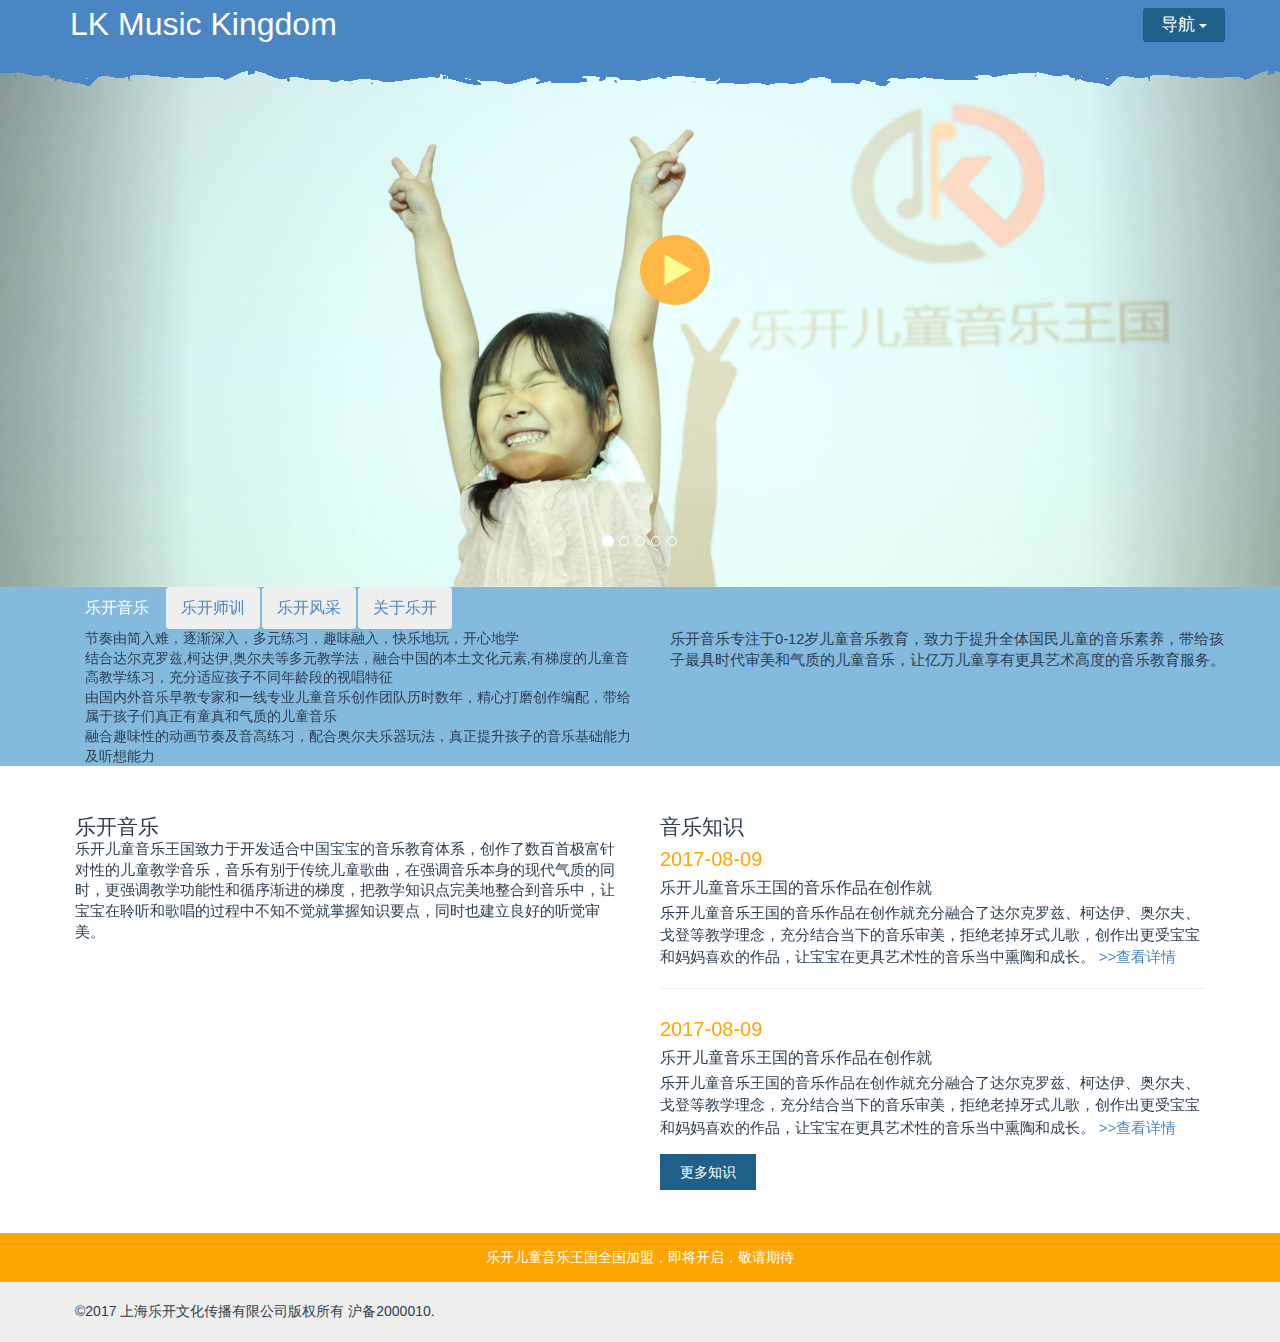
==== commit b66875b5: "首页设计" ====
--- a/www/html/index.html
+++ b/www/html/index.html
@@ -2,6 +2,7 @@
 <head>
     <meta charset="UTF-8">
     <meta name="viewport" content="width=device-width, initial-scale=1">
+    <meta http-equiv="X-UA-Compatible" content="IE=Edge，chrome=1">
     <title>乐开儿童音乐王国|中国最权威的儿童音乐教育品牌</title>
     <link rel="stylesheet" href="./css/bootstrap.css">
     <link rel="stylesheet" href="./css/style.css">
@@ -14,21 +15,24 @@
             margin: 0 auto;
             text-align: center;
             z-index: 5;
-            top:40%;
+            top: 40%;
             left: 50%;
             display: inline-block;
             vertical-align: middle;
         }
+
         .play-video-btn {
             height: 70px;
             width: 70px;
             text-align: center;
         }
+
         .play-video-btn img {
             cursor: pointer;
             position: relative;
             z-index: 2;
         }
+
         .play-video-btn:after {
             display: block;
             position: absolute;
@@ -39,26 +43,63 @@
             background: transparent url("./img/dotted-line.png") repeat-x;
             content: '';
         }
-        ul.nav {
-            list-style: none;
-            float: left;
-            position: relative;
-            left: 50%;
-        }
-        .nav li{ 
-            float:left;
-            position: relative;
-            left: -50%;
-            margin: 2px 10px;
-        }
-        .nav li a{ display:block; text-align:center; width:150px; background-color:#efefef;font-size: 20px;}
-        .nav li.active a {background-color:#84bade;}
-        .nav li.active a:hover {background-color:#84bade;}
-        .nav li.active a:focus  {background-color:#84bade;}
-        .nav li.active a:after {background-color:#84bade;}
-        .nav li a:hover{ background-color:#F60; color:#fff}
-        .padding {padding: 50px 20px}
-       </style>
+
+        .nav li a {
+            background-color: #efefef;
+            font-size: 16px;
+        }
+
+        .nav li.active a {
+            background-color: #84bade;
+        }
+
+        .nav li.active a:hover {
+            background-color: #84bade;
+        }
+
+        .nav li.active a:focus {
+            background-color: #84bade;
+        }
+
+        .nav li.active a:after {
+            background-color: #84bade;
+        }
+
+        .nav li a:hover {
+            background-color: #F60;
+            color: #fff
+        }
+
+        .padding {
+            padding: 50px 20px
+        }
+
+        .yellow {
+            background-color: #d3dc4f;
+        }
+
+        .orange {
+            background-color: #f6b802;
+        }
+
+        .green {
+            background-color: #82c05d;
+        }
+
+        .blue {
+            background-color: #19afda;
+        }
+
+        .description {
+            padding: 10px;
+            border-radius: 10px;
+            width: 100%;
+            height: auto;
+            color: white;
+            line-height: 180%;
+            text-align: left;
+        }
+    </style>
 </head>
 <body>
 <div class="wrapper">
@@ -94,7 +135,7 @@
     </nav>
     <!--轮播 start-->
     <div style="position:relative;">
-        <div id="myCarousel" class="carousel slide">
+        <div id="myCarousel" class="carousel slide" data-ride="carousel">
             <!-- 轮播（Carousel）指标 -->
             <ol class="carousel-indicators">
                 <li data-target="#myCarousel" data-slide-to="0" class="active"></li>
@@ -216,7 +257,7 @@
                             </div>
                             <div class="col-md-6 padding"><iframe src="map.html" width="100%" height="50%"></iframe></div>
                         </div>
-                    </div>                    
+                    </div>
                 </div>
             </div>
         </div>
@@ -226,25 +267,25 @@
     <div class="container">
         <div class="row">
             <div class="col-md-6 padding">
-            <h2>乐开音乐</h2>
+                <h2>乐开音乐</h2>
                 <p>
-                乐开儿童音乐王国致力于开发适合中国宝宝的音乐教育体系，创作了数百首极富针对性的儿童教学音乐，音乐有别于传统儿童歌曲，在强调音乐本身的现代气质的同时，更强调教学功能性和循序渐进的梯度，把教学知识点完美地整合到音乐中，让宝宝在聆听和歌唱的过程中不知不觉就掌握知识要点，同时也建立良好的听觉审美。
+                    乐开儿童音乐王国致力于开发适合中国宝宝的音乐教育体系，创作了数百首极富针对性的儿童教学音乐，音乐有别于传统儿童歌曲，在强调音乐本身的现代气质的同时，更强调教学功能性和循序渐进的梯度，把教学知识点完美地整合到音乐中，让宝宝在聆听和歌唱的过程中不知不觉就掌握知识要点，同时也建立良好的听觉审美。
                 </p>
             </div>
             <div class="col-md-6 padding">
-            <h2>音乐知识</h2>
+                <h2>音乐知识</h2>
                 <span style="padding:20px 0;color:orange;line-height:200%;font-size:20px">2017-08-09</span><br/>
                 <h3>乐开儿童音乐王国的音乐作品在创作就</h3>
                 <p style="margin:5px 0;line-height:150%;">
-                乐开儿童音乐王国的音乐作品在创作就充分融合了达尔克罗兹、柯达伊、奥尔夫、戈登等教学理念，充分结合当下的音乐审美，拒绝老掉牙式儿歌，创作出更受宝宝和妈妈喜欢的作品，让宝宝在更具艺术性的音乐当中熏陶和成长。
-                <a href="#"><span>>>查看详情</span></a>
+                    乐开儿童音乐王国的音乐作品在创作就充分融合了达尔克罗兹、柯达伊、奥尔夫、戈登等教学理念，充分结合当下的音乐审美，拒绝老掉牙式儿歌，创作出更受宝宝和妈妈喜欢的作品，让宝宝在更具艺术性的音乐当中熏陶和成长。
+                    <a href="#"><span>>>查看详情</span></a>
                 </p>
                 <hr/>
                 <span style="padding:20px 0;color:orange;line-height:200%;font-size:20px">2017-08-09</span><br/>
                 <h3>乐开儿童音乐王国的音乐作品在创作就</h3>
                 <p style="margin:5px 0;line-height:150%;">
-                乐开儿童音乐王国的音乐作品在创作就充分融合了达尔克罗兹、柯达伊、奥尔夫、戈登等教学理念，充分结合当下的音乐审美，拒绝老掉牙式儿歌，创作出更受宝宝和妈妈喜欢的作品，让宝宝在更具艺术性的音乐当中熏陶和成长。
-                <span><a href="#">>>查看详情</a></span>
+                    乐开儿童音乐王国的音乐作品在创作就充分融合了达尔克罗兹、柯达伊、奥尔夫、戈登等教学理念，充分结合当下的音乐审美，拒绝老掉牙式儿歌，创作出更受宝宝和妈妈喜欢的作品，让宝宝在更具艺术性的音乐当中熏陶和成长。
+                    <span><a href="#">>>查看详情</a></span>
                 </p>
                 <br/>
                 <a href="#"><span style="padding:10px 20px;background-color:#205f8a;color:white;width:100px">更多知识</span></a>
@@ -275,12 +316,12 @@
 </html>
 
 <script>
-    $(function() {
+    $(function () {
         var video = document.getElementById('videoSource');
-        $('#videoModal').on('hide.bs.modal', function(){
+        $('#videoModal').on('hide.bs.modal', function () {
             video.pause();
         })
-        $('#videoModal').on('shown.bs.modal', function(){
+        $('#videoModal').on('shown.bs.modal', function () {
             video.play();
         })
     });
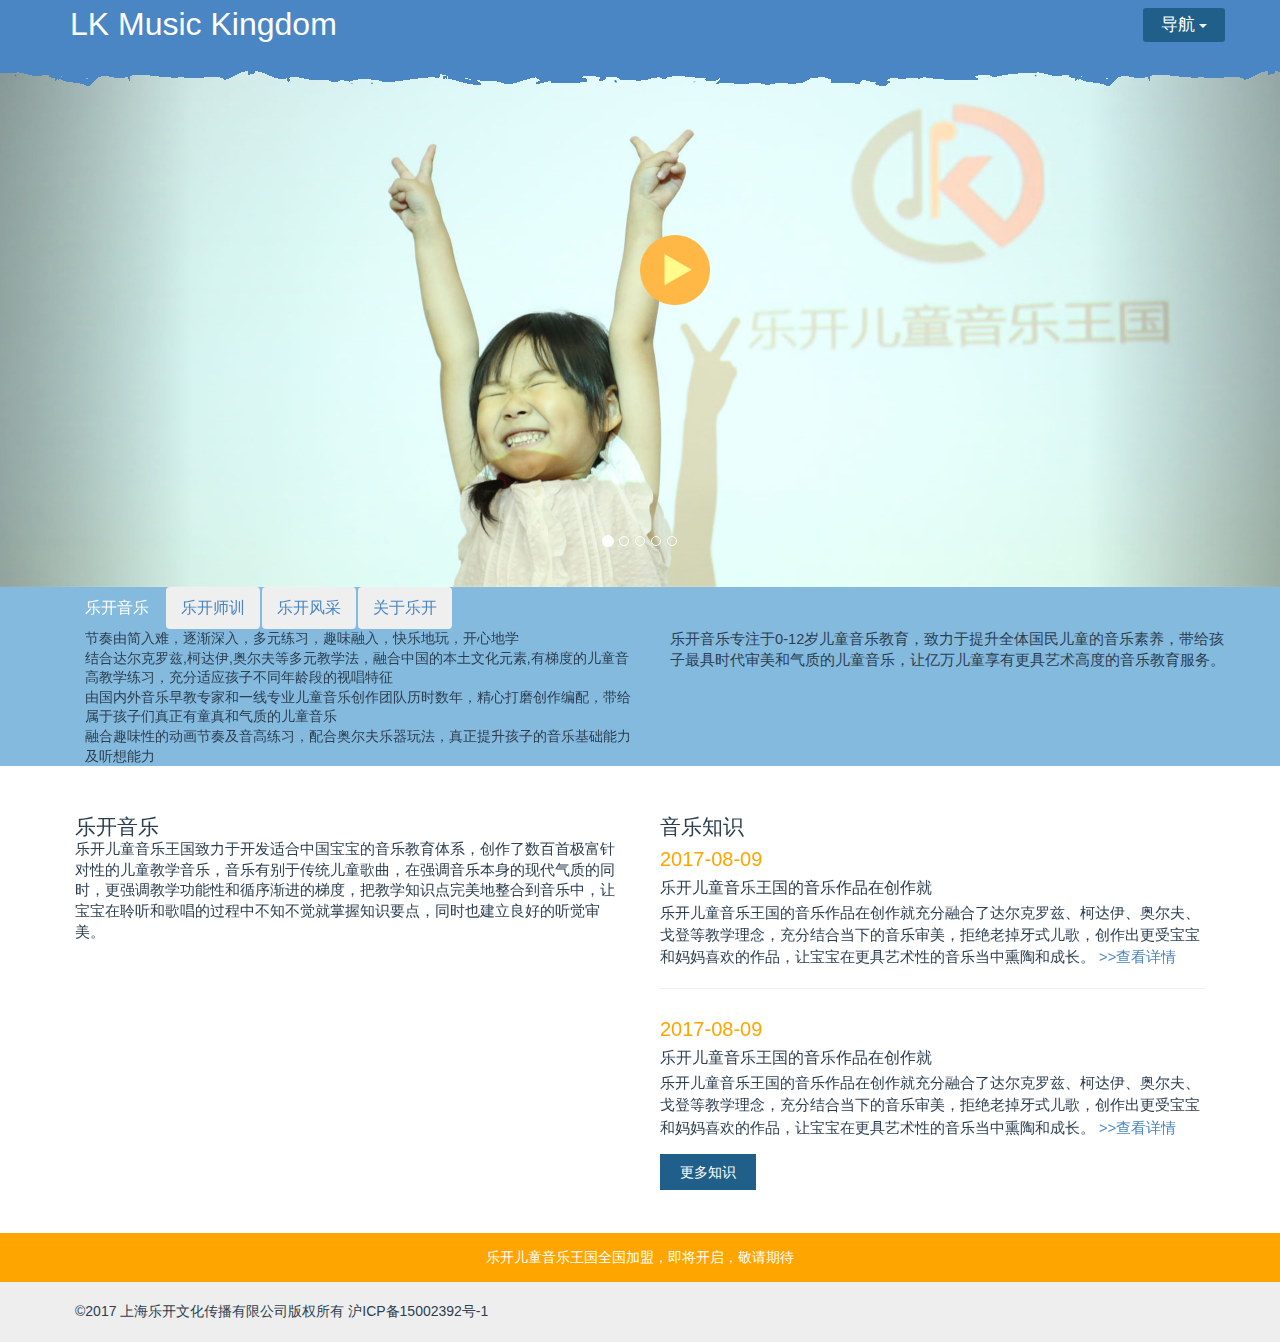
==== commit 91ba90a0: "备案号" ====
--- a/www/html/index.html
+++ b/www/html/index.html
@@ -297,7 +297,7 @@
         <div class="container text-center" style="color: white;padding: 15px">乐开儿童音乐王国全国加盟，即将开启，敬请期待</div>
     </div>
     <div style="background-color: #EEEEEE">
-        <div class="container" style="padding: 20px">©2017 上海乐开文化传播有限公司版权所有 沪备2000010.</div>
+        <div class="container" style="padding: 20px">©2017 上海乐开文化传播有限公司版权所有 沪ICP备15002392号-1</div>
     </div>
 </div>
 <div class="modal fade" id="videoModal" tabindex="-1">
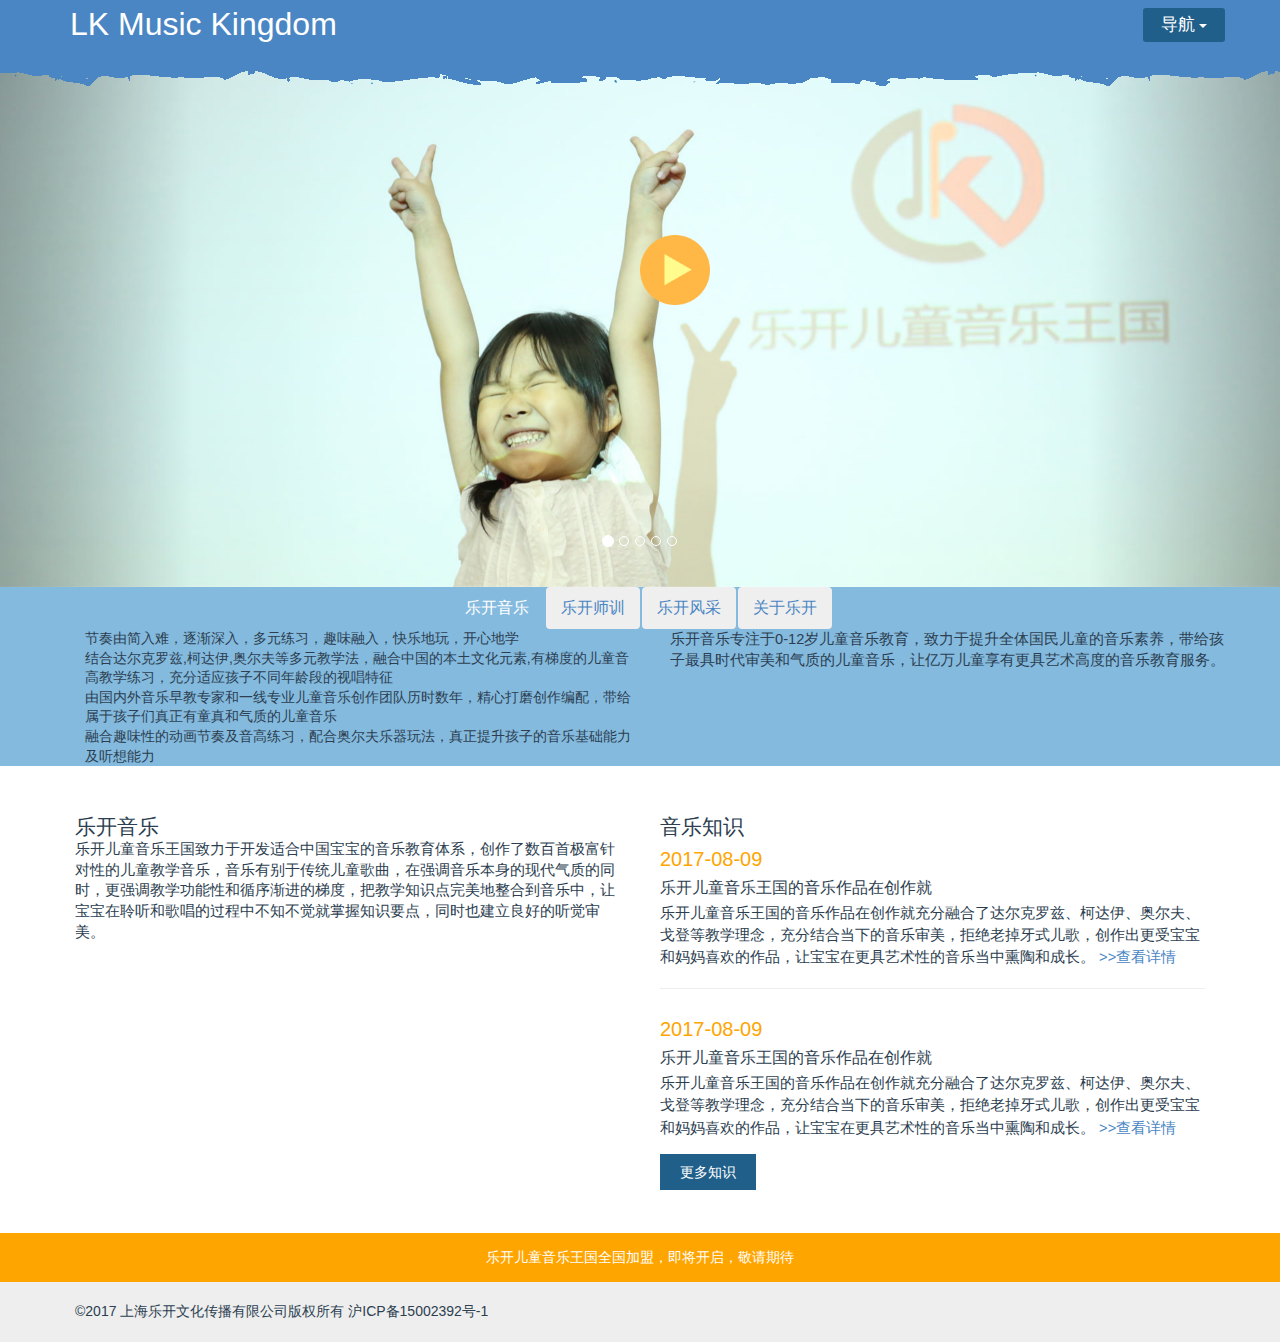
==== commit c79e85f9: "首页" ====
--- a/www/html/index.html
+++ b/www/html/index.html
@@ -178,7 +178,7 @@
     <!--标签页 start-->
     <div style="background-color: #84bade">
         <div class="container">
-            <ul id="myTab" class="nav nav-pills">
+            <ul id="myTab" class="nav nav-pills col-md-offset-4">
                 <li class="active">
                     <a href="#music" data-toggle="tab">
                         乐开音乐
@@ -236,7 +236,30 @@
                     </div>
                 </div>
                 <div class="tab-pane fade" id="activity">
-                    <p><img src="./img/content/a.png"></p>
+                    <div class="container">
+                        <div class="row">
+                        <div class="col-md-3 padding" style="text-align:center">
+                            <div><img src="img/a11.png" height="200px"></div>
+                            <h3>11</h3>
+                            <div class="yellow description">节奏由简入难，逐渐深入，多元练习，趣味融入，快乐地玩，开心地学</div>
+                        </div>
+                        <div class="col-md-3 padding" style="text-align:center">
+                            <div><img src="img/a21.png" height="200px"></div>
+                            <h3>11</h3>
+                            <div class="orange description">结合达尔克罗兹,柯达伊,奥尔夫等多元教学法，融合中国的本土文化元素,有梯度的儿童音高教学练习，充分适应孩子不同年龄段的视唱特征</div>
+                        </div>
+                        <div class="col-md-3 padding" style="text-align:center">
+                            <div><img src="img/a31.png" height="200px"></div>
+                            <h3>11</h3>
+                            <div class="green description">由国内外音乐早教专家和一线专业儿童音乐创作团队历时数年，精心打磨创作编配，带给属于孩子们真正有童真和气质的儿童音乐</div>
+                        </div>
+                        <div class="col-md-3 padding" style="text-align:center">
+                            <div><img src="img/a41.png" height="200px"></div>
+                            <h3>11</h3>
+                            <div class="blue description">融合趣味性的动画节奏及音高练习，配合奥尔夫乐器玩法，真正提升孩子的音乐基础能力及听想能力</div>
+                        </div>
+                        </div>
+                        </div>
                 </div>
                 <div class="tab-pane fade" id="about">
                     <div class="container">
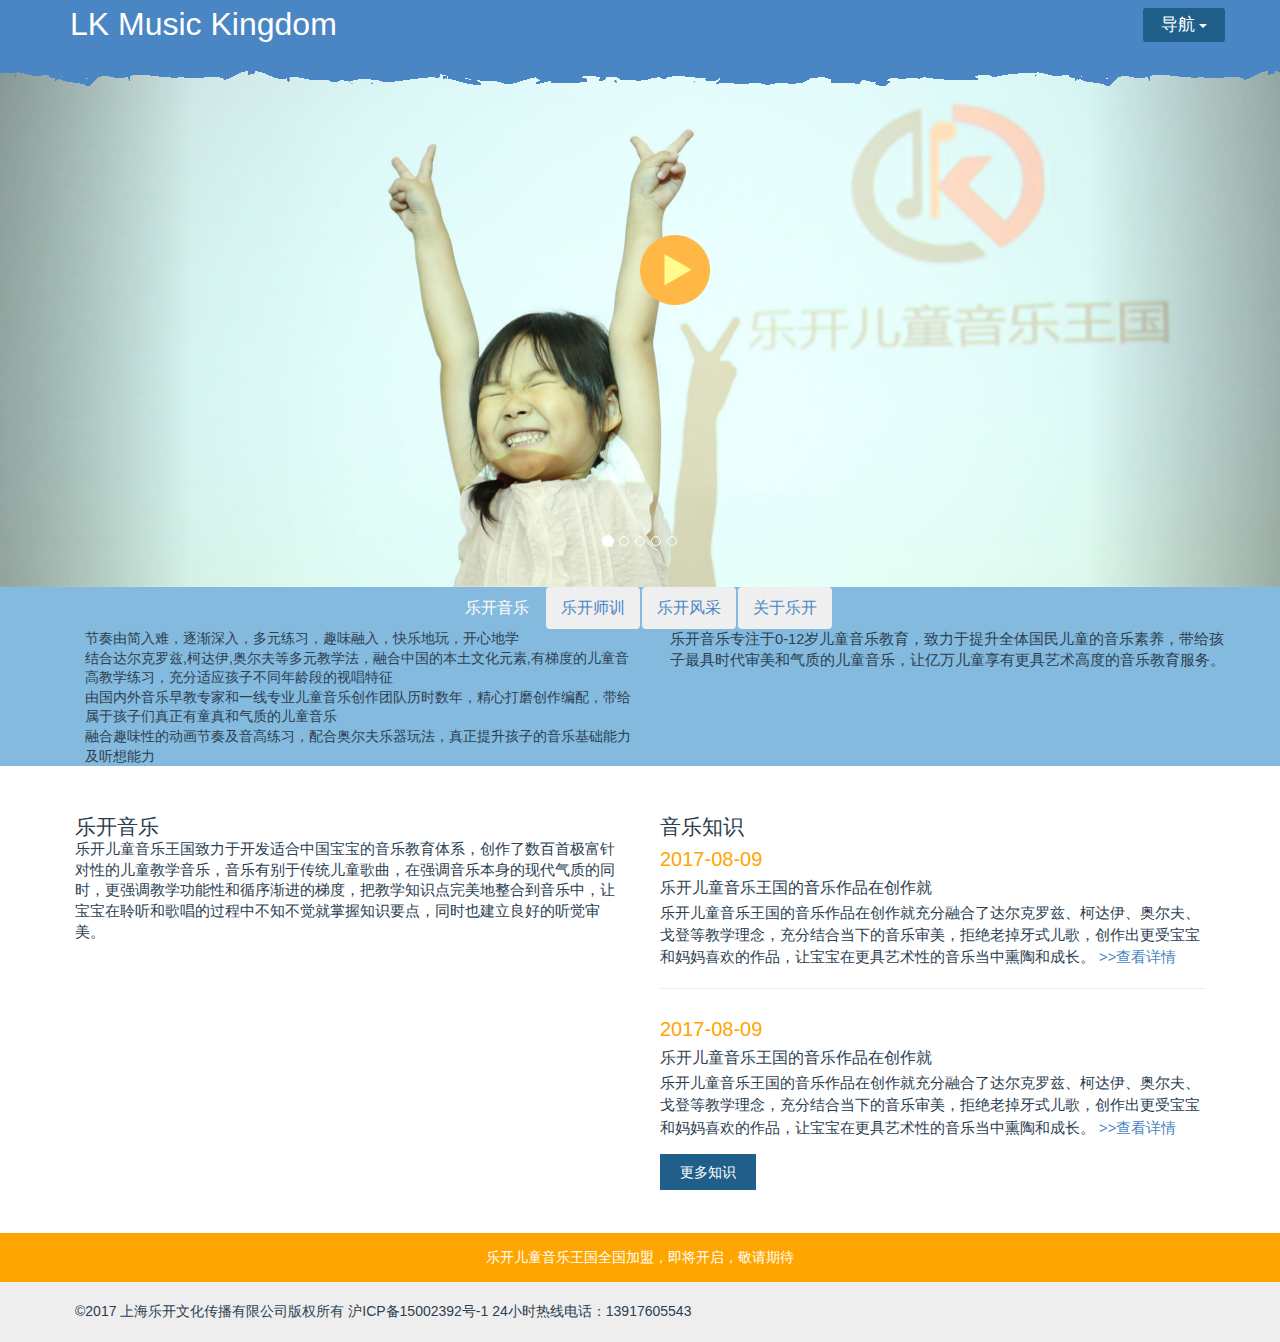
==== commit 90692008: "首页" ====
--- a/www/html/index.html
+++ b/www/html/index.html
@@ -113,8 +113,7 @@
                     <button type="button" class="btn dropdown-toggle" id="dropdownMenu" data-toggle="dropdown">导航
                         <span class="caret"></span>
                     </button>
-                    <ul class="dropdown-menu tab-titles constrain" role="menu" aria-labelledby="dropdownMenu"
-                        style="background-color:#4a86c3">
+                    <ul class="dropdown-menu tab-titles constrain" role="menu" aria-labelledby="dropdownMenu" style="background-color:#4a86c3">
                         <li role="presentation" style="color: white">
                             <a role="menuitem" tabindex="-1" href="#">乐开音乐</a>
                         </li>
@@ -200,12 +199,12 @@
                         <div class="row">
                             <div class="col-md-6">
                                 <p>
-                                    <ul>
-                                        <li>节奏由简入难，逐渐深入，多元练习，趣味融入，快乐地玩，开心地学</li>
-                                        <li>结合达尔克罗兹,柯达伊,奥尔夫等多元教学法，融合中国的本土文化元素,有梯度的儿童音高教学练习，充分适应孩子不同年龄段的视唱特征</li>
-                                        <li>由国内外音乐早教专家和一线专业儿童音乐创作团队历时数年，精心打磨创作编配，带给属于孩子们真正有童真和气质的儿童音乐</li>
-                                        <li>融合趣味性的动画节奏及音高练习，配合奥尔夫乐器玩法，真正提升孩子的音乐基础能力及听想能力</li>
-                                    </ul>
+                                <ul>
+                                    <li>节奏由简入难，逐渐深入，多元练习，趣味融入，快乐地玩，开心地学</li>
+                                    <li>结合达尔克罗兹,柯达伊,奥尔夫等多元教学法，融合中国的本土文化元素,有梯度的儿童音高教学练习，充分适应孩子不同年龄段的视唱特征</li>
+                                    <li>由国内外音乐早教专家和一线专业儿童音乐创作团队历时数年，精心打磨创作编配，带给属于孩子们真正有童真和气质的儿童音乐</li>
+                                    <li>融合趣味性的动画节奏及音高练习，配合奥尔夫乐器玩法，真正提升孩子的音乐基础能力及听想能力</li>
+                                </ul>
                                 </p>
                             </div>
                             <div class="col-md-6">
@@ -218,19 +217,19 @@
                 <div class="tab-pane fade" id="teacher">
                     <div class="container">
                         <div class="row">
-                            <div class="col-md-6"  style="text-align:right; padding:20px">
-                                <img src="./img/content/b1.png" width="350px; padding:20px" />
-                            </div>
-                            <div class="col-md-6"  style="text-align:left; padding:20px">
-                                <img src="./img/content/b2.png" width="350px" />
-                            </div>
-                        </div>
-                        <div class="row">
-                            <div class="col-md-6"  style="text-align:right; padding:20px">
-                                <img src="./img/content/b3.png" width="350px" />
-                            </div>
-                            <div class="col-md-6"  style="text-align:left; padding:20px">
-                                <img src="./img/content/b4.png" width="350px" />
+                            <div class="col-md-6" style="text-align:right; padding:20px">
+                                <img src="./img/content/b1.png" width="350px; padding:20px"/>
+                            </div>
+                            <div class="col-md-6" style="text-align:left; padding:20px">
+                                <img src="./img/content/b2.png" width="350px"/>
+                            </div>
+                        </div>
+                        <div class="row">
+                            <div class="col-md-6" style="text-align:right; padding:20px">
+                                <img src="./img/content/b3.png" width="350px"/>
+                            </div>
+                            <div class="col-md-6" style="text-align:left; padding:20px">
+                                <img src="./img/content/b4.png" width="350px"/>
                             </div>
                         </div>
                     </div>
@@ -238,28 +237,34 @@
                 <div class="tab-pane fade" id="activity">
                     <div class="container">
                         <div class="row">
-                        <div class="col-md-3 padding" style="text-align:center">
-                            <div><img src="img/a11.png" height="200px"></div>
-                            <h3>11</h3>
-                            <div class="yellow description">节奏由简入难，逐渐深入，多元练习，趣味融入，快乐地玩，开心地学</div>
-                        </div>
-                        <div class="col-md-3 padding" style="text-align:center">
-                            <div><img src="img/a21.png" height="200px"></div>
-                            <h3>11</h3>
-                            <div class="orange description">结合达尔克罗兹,柯达伊,奥尔夫等多元教学法，融合中国的本土文化元素,有梯度的儿童音高教学练习，充分适应孩子不同年龄段的视唱特征</div>
-                        </div>
-                        <div class="col-md-3 padding" style="text-align:center">
-                            <div><img src="img/a31.png" height="200px"></div>
-                            <h3>11</h3>
-                            <div class="green description">由国内外音乐早教专家和一线专业儿童音乐创作团队历时数年，精心打磨创作编配，带给属于孩子们真正有童真和气质的儿童音乐</div>
-                        </div>
-                        <div class="col-md-3 padding" style="text-align:center">
-                            <div><img src="img/a41.png" height="200px"></div>
-                            <h3>11</h3>
-                            <div class="blue description">融合趣味性的动画节奏及音高练习，配合奥尔夫乐器玩法，真正提升孩子的音乐基础能力及听想能力</div>
-                        </div>
-                        </div>
-                        </div>
+                            <div class="col-md-3 padding" style="text-align:center">
+                                <div><img src="img/a11.png" height="180px"></div>
+                                <h3 style="color: white;line-height: 200%">感知</h3>
+                                <div class="yellow description">
+                                    节奏由简入难，逐渐深入，多元而趣味化的练习加强孩子对音乐节奏的理解，让孩子在轻松愉悦的环境中无形掌握音乐的律动；
+                                </div>
+                            </div>
+                            <div class="col-md-3 padding" style="text-align:center">
+                                <div><img src="img/a21.png" height="180px"></div>
+                                <h3 style="color: white;line-height: 200%">同化</h3>
+                                <div class="orange description">
+                                    结合达尔克罗兹,柯达伊,奥尔夫等多元教学法，融合中国的本土文化元素,有梯度的儿童音高教学练习，充分适应孩子不同年龄段的视唱特征；
+                                </div>
+                            </div>
+                            <div class="col-md-3 padding" style="text-align:center">
+                                <div><img src="img/a31.png" height="180px"></div>
+                                <h3 style="color: white;line-height: 200%">模仿</h3>
+                                <div class="green description">
+                                    由国内外音乐早教专家和一线专业儿童音乐创作团队历时数年，精心打磨创作编配，带给属于孩子们真正有童真和气质的儿童音乐；
+                                </div>
+                            </div>
+                            <div class="col-md-3 padding" style="text-align:center">
+                                <div><img src="img/a41.png" height="180px"></div>
+                                <h3 style="color: white;line-height: 200%">创造</h3>
+                                <div class="blue description">融合趣味性的动画节奏及音高练习，配合奥尔夫乐器玩法，真正提升孩子的音乐基础能力及听想能力；</div>
+                            </div>
+                        </div>
+                    </div>
                 </div>
                 <div class="tab-pane fade" id="about">
                     <div class="container">
@@ -278,7 +283,9 @@
                                     <dd>...</dd>
                                 </dl>
                             </div>
-                            <div class="col-md-6 padding"><iframe src="map.html" width="100%" height="50%"></iframe></div>
+                            <div class="col-md-6 padding">
+                                <iframe src="map.html" width="100%" height="50%"></iframe>
+                            </div>
                         </div>
                     </div>
                 </div>
@@ -320,7 +327,7 @@
         <div class="container text-center" style="color: white;padding: 15px">乐开儿童音乐王国全国加盟，即将开启，敬请期待</div>
     </div>
     <div style="background-color: #EEEEEE">
-        <div class="container" style="padding: 20px">©2017 上海乐开文化传播有限公司版权所有 沪ICP备15002392号-1</div>
+        <div class="container" style="padding: 20px">©2017 上海乐开文化传播有限公司版权所有 沪ICP备15002392号-1 24小时热线电话：13917605543</div>
     </div>
 </div>
 <div class="modal fade" id="videoModal" tabindex="-1">
